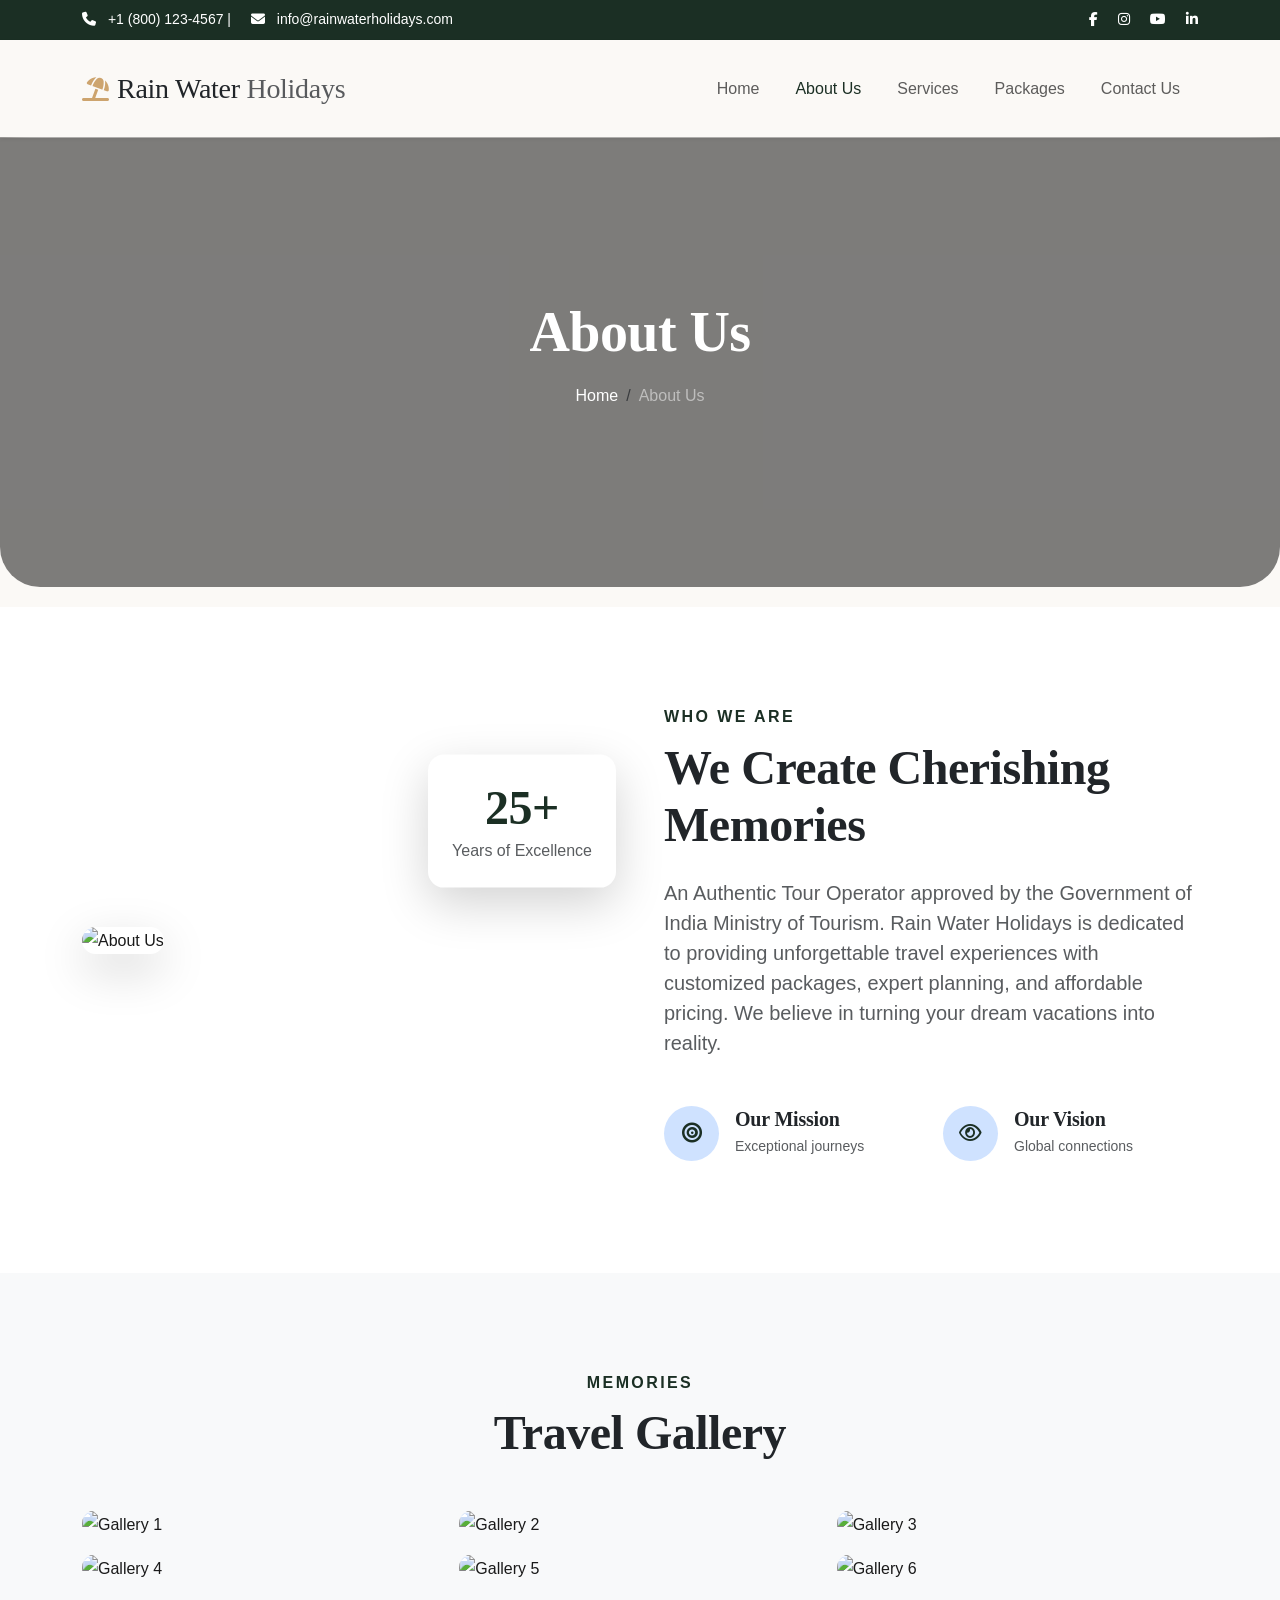
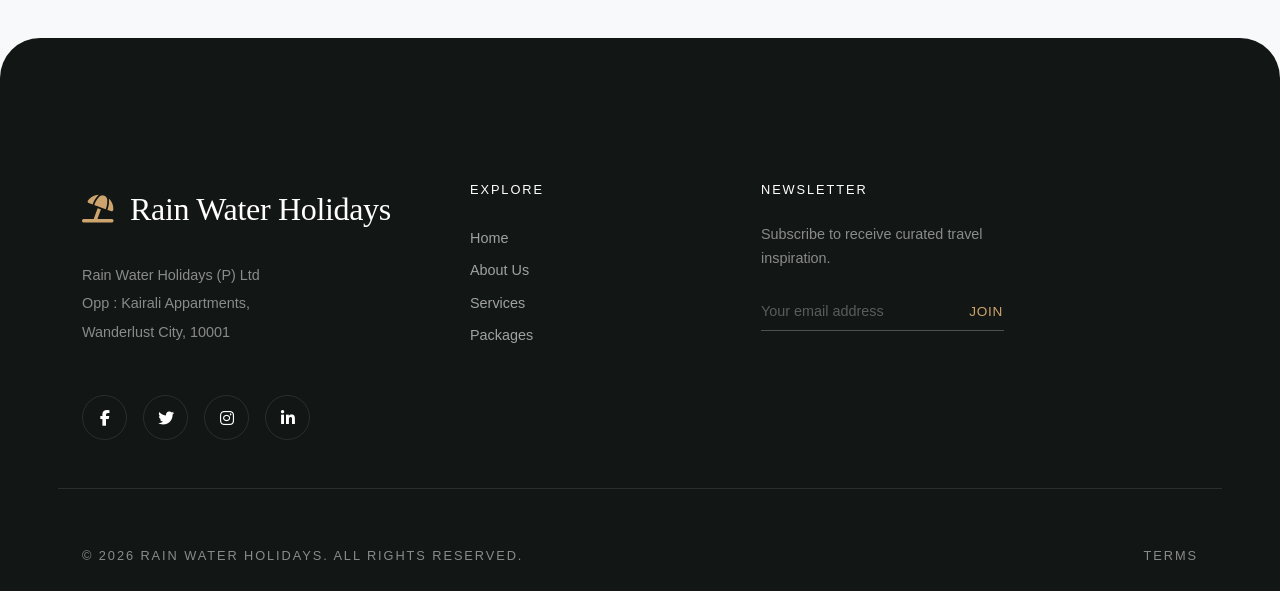
==== about-us.html @ 4e1304ac "Updated Rain Water Holidays UI" ====
<!DOCTYPE html>
<html lang="en">

<head>
    <meta charset="UTF-8">
    <meta name="viewport" content="width=device-width, initial-scale=1.0">
    <title>About Us | Rain Water Holidays</title>
    <!-- Google Fonts -->
    <link rel="preconnect" href="https://fonts.googleapis.com">
    <link rel="preconnect" href="https://fonts.gstatic.com" crossorigin>
    <link href="https://fonts.googleapis.com/css2?family=Outfit:wght@300;400;500;600;700;800&display=swap"
        rel="stylesheet">
    <!-- Bootstrap 5 CSS -->
    <link href="https://cdn.jsdelivr.net/npm/bootstrap@5.3.0/dist/css/bootstrap.min.css" rel="stylesheet">
    <!-- FontAwesome -->
    <link rel="stylesheet" href="https://cdnjs.cloudflare.com/ajax/libs/font-awesome/6.4.0/css/all.min.css">
    <!-- Custom CSS -->
    <link rel="stylesheet" href="style.css">
</head>

<body>
    <!-- Top Bar -->
    <div class="bg-primary text-white py-2 d-none d-lg-block">
        <div class="container d-flex justify-content-between align-items-center">
            <div class="small">
                <i class="fa-solid fa-phone me-2"></i> +1 (800) 123-4567 | <i
                    class="fa-solid fa-envelope ms-3 me-2"></i> info@rainwaterholidays.com
            </div>
            <div class="social-links small">
                <a href="#" class="text-white me-3"><i class="fa-brands fa-facebook-f"></i></a>
                <a href="#" class="text-white me-3"><i class="fa-brands fa-instagram"></i></a>
                <a href="#" class="text-white me-3"><i class="fa-brands fa-youtube"></i></a>
                <a href="#" class="text-white"><i class="fa-brands fa-linkedin-in"></i></a>
            </div>
        </div>
    </div>

    <!-- Header -->
    <nav class="navbar navbar-expand-lg navbar-light bg-white sticky-top shadow-sm transition-all" id="main-navbar">
        <div class="container">
            <a class="navbar-brand d-flex align-items-center" href="index.html">
                <i class="fa-solid fa-umbrella-beach text-accent me-2 fs-4"></i>
                <span class="font-heading text-dark fs-3 fw-medium">Rain Water <span
                        class="fw-light text-muted">Holidays</span></span>
            </a>
            <button class="navbar-toggler border-0 shadow-none" type="button" data-bs-toggle="collapse"
                data-bs-target="#navbarNav" aria-controls="navbarNav" aria-expanded="false"
                aria-label="Toggle navigation">
                <i class="fa-solid fa-bars fs-4 text-primary"></i>
            </button>
            <div class="collapse navbar-collapse" id="navbarNav">
                <ul class="navbar-nav ms-auto fw-medium align-items-center">
                    <li class="nav-item"><a class="nav-link" href="index.html">Home</a></li>
                    <li class="nav-item"><a class="nav-link active" href="about-us.html">About Us</a></li>
                    <li class="nav-item"><a class="nav-link" href="services.html">Services</a></li>
                    <li class="nav-item"><a class="nav-link" href="packages.html">Packages</a></li>
                    <!-- <li class="nav-item dropdown">
                        <a class="nav-link dropdown-toggle" href="#" id="packagesDropdown" role="button" data-bs-toggle="dropdown" aria-expanded="false">
                            Packages
                        </a>
                        <ul class="dropdown-menu border-0 shadow-sm" aria-labelledby="packagesDropdown">
                            <li><a class="dropdown-item" href="packages.html">General Packages</a></li>
                            <li><a class="dropdown-item" href="custom-package.html">Custom Itinerary</a></li>
                            <li><a class="dropdown-item" href="packages.html">Student Packages</a></li>
                        </ul>
                    </li> -->
                    <li class="nav-item"><a class="nav-link" href="contact-us.html">Contact Us</a></li>
                    <!-- <li class="nav-item dropdown">
                        <a class="nav-link dropdown-toggle" href="#" id="moreDropdown" role="button" data-bs-toggle="dropdown" aria-expanded="false">
                            More
                        </a>
                        <ul class="dropdown-menu border-0 shadow-sm" aria-labelledby="moreDropdown">
                            <li><a class="dropdown-item" href="#">Blogs</a></li>
                            <li><a class="dropdown-item" href="about-us.html#gallery">Gallery</a></li>
                            <li><a class="dropdown-item" href="#">Cart</a></li>
                        </ul>
                    </li>
                    <li class="nav-item ms-lg-3"><a class="nav-link text-primary fw-bold" href="#"><i class="fa-solid fa-user me-1"></i> Login</a></li> -->
                </ul>
            </div>
        </div>
    </nav>

    <!-- Page Header -->
    <header class="page-header d-flex align-items-center justify-content-center"
        style="background-image: url('https://images.unsplash.com/photo-1551822620-ac3afd8acd1f?fm=jpg&q=60&w=3000&auto=format&fit=crop&ixlib=rb-4.1.0&ixid=M3wxMjA3fDB8MHxwaG90by1wYWdlfHx8fGVufDB8fHx8fA%3D%3D');">
        <div class="container text-center position-relative z-index-2 text-white">
            <h1 class="display-4 fw-bold">About Us</h1>
            <nav aria-label="breadcrumb">
                <ol class="breadcrumb justify-content-center mt-3">
                    <li class="breadcrumb-item"><a href="index.html" class="text-white text-decoration-none">Home</a>
                    </li>
                    <li class="breadcrumb-item active text-white-50" aria-current="page">About Us</li>
                </ol>
            </nav>
        </div>
    </header>

    <!-- About Content -->
    <section class="py-5 bg-white">
        <div class="container py-5">
            <div class="row align-items-center g-5">
                <div class="col-lg-6">
                    <div class="position-relative">
                        <img src="https://images.unsplash.com/photo-1476514525535-07fb3b4ae5f1?auto=format&fit=crop&w=800&q=80"
                            alt="About Us" class="img-fluid rounded-4 shadow-lg">
                        <div
                            class="bg-white p-4 rounded-4 shadow-lg text-center position-absolute bottom-0 end-0 translate-middle-y me-n4 d-none d-md-block">
                            <h3 class="text-primary fw-bold mb-0 display-5">25+</h3>
                            <p class="text-muted mb-0 fw-medium">Years of Excellence</p>
                        </div>
                    </div>
                </div>
                <div class="col-lg-6">
                    <div class="mb-4">
                        <span class="text-primary fw-bold text-uppercase tracking-wider fs-6">Who We Are</span>
                        <h2 class="display-5 fw-bold mt-2 text-dark">We Create Cherishing Memories</h2>
                    </div>
                    <p class="text-muted fs-5 mb-4 lh-base">An Authentic Tour Operator approved by the Government of
                        India Ministry of Tourism. Rain Water Holidays is dedicated to providing unforgettable travel
                        experiences with customized packages, expert planning, and affordable pricing. We believe in
                        turning your dream vacations into reality.</p>

                    <div class="row g-4 mt-2">
                        <div class="col-sm-6">
                            <div class="d-flex align-items-center mb-3">
                                <div class="bg-primary-subtle text-primary rounded-circle me-3 d-flex align-items-center justify-content-center flex-shrink-0"
                                    style="width: 55px; height: 55px;">
                                    <i class="fa-solid fa-bullseye fs-5"></i>
                                </div>
                                <div>
                                    <h5 class="fw-bold mb-1 text-dark">Our Mission</h5>
                                    <p class="text-muted mb-0 small">Exceptional journeys</p>
                                </div>
                            </div>
                        </div>
                        <div class="col-sm-6">
                            <div class="d-flex align-items-center mb-3">
                                <div class="bg-primary-subtle text-primary rounded-circle me-3 d-flex align-items-center justify-content-center flex-shrink-0"
                                    style="width: 55px; height: 55px;">
                                    <i class="fa-regular fa-eye fs-5"></i>
                                </div>
                                <div>
                                    <h5 class="fw-bold mb-1 text-dark">Our Vision</h5>
                                    <p class="text-muted mb-0 small">Global connections</p>
                                </div>
                            </div>
                        </div>
                    </div>
                </div>
            </div>
        </div>
    </section>

    <!-- Gallery Section -->
    <section id="gallery" class="py-5 bg-light">
        <div class="container py-5">
            <div class="text-center mb-5">
                <span class="text-primary fw-bold text-uppercase tracking-wider fs-6">Memories</span>
                <h2 class="display-5 fw-bold mt-2 text-dark">Travel Gallery</h2>
            </div>
            <div class="row g-3">
                <div class="col-md-4">
                    <div class="gallery-item rounded-4 overflow-hidden position-relative">
                        <img src="https://images.unsplash.com/photo-1499678329028-101435549a4e?auto=format&fit=crop&w=600&q=80"
                            alt="Gallery 1" class="w-100 h-100 object-fit-cover transition-transform"
                            style="height: 300px !important;">
                        <div class="gallery-overlay d-flex align-items-center justify-content-center">
                            <div
                                class="bg-white rounded-circle p-3 shadow-lg d-flex align-items-center justify-content-center">
                                <i class="fa-solid fa-plus text-primary fs-4"></i>
                            </div>
                        </div>
                    </div>
                </div>
                <div class="col-md-4">
                    <div class="gallery-item rounded-4 overflow-hidden position-relative">
                        <img src="https://images.unsplash.com/photo-1476514525535-07fb3b4ae5f1?auto=format&fit=crop&w=600&q=80"
                            alt="Gallery 2" class="w-100 h-100 object-fit-cover transition-transform"
                            style="height: 300px !important;">
                        <div class="gallery-overlay d-flex align-items-center justify-content-center">
                            <div
                                class="bg-white rounded-circle p-3 shadow-lg d-flex align-items-center justify-content-center">
                                <i class="fa-solid fa-plus text-primary fs-4"></i>
                            </div>
                        </div>
                    </div>
                </div>
                <div class="col-md-4">
                    <div class="gallery-item rounded-4 overflow-hidden position-relative">
                        <img src="https://images.unsplash.com/photo-1652820330085-82a0c2b88d78?fm=jpg&q=60&w=3000&auto=format&fit=crop&ixlib=rb-4.1.0&ixid=M3wxMjA3fDB8MHxwaG90by1wYWdlfHx8fGVufDB8fHx8fA%3D%3D"
                            alt="Gallery 3" class="w-100 h-100 object-fit-cover transition-transform"
                            style="height: 300px !important;">
                        <div class="gallery-overlay d-flex align-items-center justify-content-center">
                            <div
                                class="bg-white rounded-circle p-3 shadow-lg d-flex align-items-center justify-content-center">
                                <i class="fa-solid fa-plus text-primary fs-4"></i>
                            </div>
                        </div>
                    </div>
                </div>
                <div class="col-md-4">
                    <div class="gallery-item rounded-4 overflow-hidden position-relative">
                        <img src="https://images.unsplash.com/photo-1506197603052-3cc9c3a201bd?auto=format&fit=crop&w=600&q=80"
                            alt="Gallery 4" class="w-100 h-100 object-fit-cover transition-transform"
                            style="height: 300px !important;">
                        <div class="gallery-overlay d-flex align-items-center justify-content-center">
                            <div
                                class="bg-white rounded-circle p-3 shadow-lg d-flex align-items-center justify-content-center">
                                <i class="fa-solid fa-plus text-primary fs-4"></i>
                            </div>
                        </div>
                    </div>
                </div>
                <div class="col-md-4">
                    <div class="gallery-item rounded-4 overflow-hidden position-relative">
                        <img src="https://images.unsplash.com/photo-1507525428034-b723cf961d3e?auto=format&fit=crop&w=600&q=80"
                            alt="Gallery 5" class="w-100 h-100 object-fit-cover transition-transform"
                            style="height: 300px !important;">
                        <div class="gallery-overlay d-flex align-items-center justify-content-center">
                            <div
                                class="bg-white rounded-circle p-3 shadow-lg d-flex align-items-center justify-content-center">
                                <i class="fa-solid fa-plus text-primary fs-4"></i>
                            </div>
                        </div>
                    </div>
                </div>
                <div class="col-md-4">
                    <div class="gallery-item rounded-4 overflow-hidden position-relative">
                        <img src="https://images.unsplash.com/photo-1469854523086-cc02fe5d8800?auto=format&fit=crop&w=600&q=80"
                            alt="Gallery 6" class="w-100 h-100 object-fit-cover transition-transform"
                            style="height: 300px !important;">
                        <div class="gallery-overlay d-flex align-items-center justify-content-center">
                            <div
                                class="bg-white rounded-circle p-3 shadow-lg d-flex align-items-center justify-content-center">
                                <i class="fa-solid fa-plus text-primary fs-4"></i>
                            </div>
                        </div>
                    </div>
                </div>
            </div>
        </div>
    </section>

    <!-- Footer -->
    <footer class="footer bg-dark-luxury text-white position-relative">
        <div class="container pt-5 pb-4">
            <div class="row g-5 mb-5 pb-5 border-bottom border-white border-opacity-10 mt-2">
                <!-- Branding -->
                <div class="col-lg-4 col-md-6 pe-lg-5">
                    <a href="index.html" class="d-inline-flex align-items-center text-white text-decoration-none mb-4">
                        <i class="fa-solid fa-umbrella-beach text-accent me-3 fs-3"></i>
                        <span class="font-heading fs-2 fw-medium">Rain Water Holidays</span>
                    </a>
                    <p class="text-white-50 mb-5 lh-lg fw-light fs-7">Rain Water Holidays (P) Ltd<br>Opp : Kairali
                        Appartments,<br>Wanderlust City, 10001</p>
                    <div class="social-links d-flex gap-3">
                        <a href="#" class="social-icon"><i class="fa-brands fa-facebook-f"></i></a>
                        <a href="#" class="social-icon"><i class="fa-brands fa-twitter"></i></a>
                        <a href="#" class="social-icon"><i class="fa-brands fa-instagram"></i></a>
                        <a href="#" class="social-icon"><i class="fa-brands fa-linkedin-in"></i></a>
                    </div>
                </div>

                <!-- Links -->
                <div class="col-lg-3 col-md-6">
                    <h5 class="text-white font-body fs-8 tracking-wider text-uppercase fw-medium mb-4">Explore</h5>
                    <ul class="list-unstyled footer-links fw-light fs-7">
                        <li><a href="index.html">Home</a></li>
                        <li><a href="about-us.html">About Us</a></li>
                        <li><a href="services.html">Services</a></li>
                        <li><a href="packages.html">Packages</a></li>
                        <!-- <li><a href="custom-package.html">Custom Itinerary</a></li> -->
                    </ul>
                </div>

                <!-- Journal -->
                <!-- <div class="col-lg-3 col-md-6">
                    <h5 class="text-white font-body fs-8 tracking-wider text-uppercase fw-medium mb-4">Recent Posts</h5>
                    <ul class="list-unstyled footer-links fw-light fs-7">
                        <li><a href="#">Full Day Exploration</a></li>
                        <li><a href="#">Things to explore in Paradise</a></li>
                        <li><a href="#">A Guide to Cultural Delights</a></li>
                    </ul>
                </div> -->

                <!-- Newsletter -->
                <div class="col-lg-3 col-md-6">
                    <h5 class="text-white font-body fs-8 tracking-wider text-uppercase fw-medium mb-4">Newsletter</h5>
                    <p class="text-white-50 fw-light fs-7 mb-4">Subscribe to receive curated travel inspiration.</p>
                    <form class="position-relative footer-newsletter">
                        <input type="email"
                            class="form-control bg-transparent text-white border-0 border-bottom border-white border-opacity-25 rounded-0 px-0 shadow-none pb-2 fs-7"
                            placeholder="Your email address">
                        <button type="submit"
                            class="btn btn-link text-accent position-absolute top-0 end-0 px-0 pb-2 shadow-none text-decoration-none text-uppercase fs-8 tracking-wider">Join</button>
                    </form>
                </div>
            </div>

            <div class="row align-items-center pt-2">
                <div class="col-md-6 text-center text-md-start mb-3 mb-md-0">
                    <p class="text-white-50 fw-light fs-8 mb-0 tracking-wider text-uppercase">&copy; 2026 Rain Water
                        Holidays. All Rights Reserved.</p>
                </div>
                <div class="col-md-6 text-center text-md-end">
                    <div
                        class="d-flex justify-content-center justify-content-md-end gap-4 text-white-50 fw-light fs-8 tracking-wider text-uppercase">
                        <!-- <a href="#" class="text-white-50 text-decoration-none transition-all hover-text-white">Login</a>
                        <a href="#" class="text-white-50 text-decoration-none transition-all hover-text-white">Sign
                            Up</a> -->
                        <a href="#" class="text-white-50 text-decoration-none transition-all hover-text-white">Terms</a>
                    </div>
                </div>
            </div>
        </div>
    </footer>

    <!-- Bootstrap JS Bundle -->
    <script src="https://cdn.jsdelivr.net/npm/bootstrap@5.3.0/dist/js/bootstrap.bundle.min.js"></script>
    <!-- Custom JS -->
    <script src="script.js"></script>
</body>

</html>
---- style.css ----
/* Color Palette & Premium Variables */
:root {
    --primary-color: #1b2f24;
    /* Deep Forest Green for luxury contrast */
    --primary-light: #e8edea;
    --secondary-color: #e5d3b3;
    /* Soft Beige */
    --accent-color: #cda46e;
    /* Elegant Gold */

    --text-dark: #1a1a1a;
    --text-muted: #73706c;

    --bg-cream: #fbf9f6;
    /* Primary background */
    --bg-beige: #f4f0e6;
    /* Secondary background */
    --bg-dark: #121614;

    --white: #ffffff;

    --font-body: 'Inter', sans-serif;
    --font-heading: 'Playfair Display', serif;

    --transition: all 0.5s cubic-bezier(0.16, 1, 0.3, 1);
    --shadow-soft: 0 15px 45px rgba(0, 0, 0, 0.04);
    --shadow-hover: 0 20px 60px rgba(0, 0, 0, 0.08);
}

/* Global Styles */
body {
    font-family: var(--font-body);
    color: var(--text-dark);
    background-color: var(--bg-cream);
    overflow-x: hidden;
    -webkit-font-smoothing: antialiased;
    font-weight: 300;
    line-height: 1.7;
}

/* Typography Polish */
h1,
h2,
h3,
h4,
h5,
h6,
.font-heading {
    font-family: var(--font-heading);
    color: var(--white);
    letter-spacing: -0.01em;
}

.font-body {
    font-family: var(--font-body);
}

.tracking-wider {
    letter-spacing: 0.15em;
}

.text-primary {
    color: var(--primary-color) !important;
}

.bg-primary {
    background-color: var(--primary-color) !important;
}

.text-accent {
    color: var(--accent-color) !important;
}

.text-beige {
    color: var(--secondary-color) !important;
}

.bg-cream {
    background-color: var(--bg-cream) !important;
}

.bg-beige {
    background-color: var(--bg-beige) !important;
}

.bg-dark-luxury {
    background-color: var(--bg-dark) !important;
}

.fs-7 {
    font-size: 0.9rem;
}

.fs-8 {
    font-size: 0.8rem;
}

.z-index-2 {
    z-index: 2;
}

/* Transitions & Micro-interactions */
.transition-all {
    transition: var(--transition);
}

.cursor-pointer {
    cursor: pointer;
}

/* Glassmorphism helpers */
.bg-glass-light {
    background: rgba(255, 255, 255, 0.85);
    backdrop-filter: blur(15px);
    -webkit-backdrop-filter: blur(15px);
}

.bg-glass-dark {
    background: rgba(0, 0, 0, 0.4);
    backdrop-filter: blur(15px);
    -webkit-backdrop-filter: blur(15px);
    border: 1px solid rgba(255, 255, 255, 0.1);
}

/* Top Bar */
.top-bar {
    background-color: var(--bg-dark);
    color: var(--white);
    border-bottom: 1px solid rgba(255, 255, 255, 0.05);
}

.top-bar a {
    color: var(--white);
    text-decoration: none;
    opacity: 0.7;
    transition: var(--transition);
}

.top-bar a:hover {
    opacity: 1;
    color: var(--accent-color);
}

/* Navigation */
.navbar {
    padding: 20px 0;
    background-color: rgba(251, 249, 246, 0.98) !important;
    box-shadow: var(--shadow-soft);
    backdrop-filter: blur(20px);
}

.navbar.scrolled {
    padding: 12px 0;
}

.navbar.scrolled .navbar-brand span {
    color: var(--text-dark) !important;
}

.nav-link {
    color: var(--text-dark) !important;
    position: relative;
    padding: 10px 18px !important;
    opacity: 0.7;
    transition: var(--transition);
}

.nav-link:hover,
.nav-link.active {
    opacity: 1;
    color: var(--primary-color) !important;
}

/* Enhanced Buttons */
.btn {
    font-family: var(--font-body);
    font-weight: 500;
    letter-spacing: 0.05em;
    border-radius: 50px !important;
    transition: var(--transition);
    text-transform: uppercase;
    font-size: 0.85rem;
}

.btn-luxury {
    padding: 14px 32px;
}

.btn-primary {
    background-color: var(--primary-color);
    border-color: var(--primary-color);
    color: var(--white);
}

.btn-primary:hover {
    background-color: #122118;
    border-color: #122118;
    transform: translateY(-3px);
}

.btn-outline-dark {
    border-color: rgba(0, 0, 0, 0.2);
}

.btn-outline-dark:hover {
    background-color: var(--text-dark);
    color: var(--white);
    border-color: var(--text-dark);
}

.btn-icon {
    width: 45px;
    height: 45px;
    padding: 0;
    display: flex;
    align-items: center;
    justify-content: center;
}

/* Hero Section */
.hero {
    height: 100vh;
    min-height: 700px;
    background-color: var(--bg-dark);
    overflow: hidden;
}

.hero-bg {
    position: absolute;
    top: 0;
    left: 0;
    right: 0;
    bottom: 0;
    background-size: cover;
    background-position: center;
    transform: scale(1.05);
    animation: zoomOut 20s ease-out forwards;
}

.hero-gradient {
    position: absolute;
    top: 0;
    left: 0;
    width: 100%;
    height: 100%;
    background: linear-gradient(180deg, rgba(0, 0, 0, 0.7) 0%, rgba(0, 0, 0, 0.3) 50%, rgba(0, 0, 0, 0.6) 100%);
    z-index: 1;
}

/* Animations */
@keyframes zoomOut {
    to {
        transform: scale(1);
    }
}

.slide-up {
    animation: slideUp 1.2s cubic-bezier(0.16, 1, 0.3, 1) forwards;
    opacity: 0;
    transform: translateY(40px);
}

.slide-up-delay {
    animation: slideUp 1.2s cubic-bezier(0.16, 1, 0.3, 1) 0.2s forwards;
    opacity: 0;
    transform: translateY(40px);
}

.slide-up-delay-2 {
    animation: slideUp 1.2s cubic-bezier(0.16, 1, 0.3, 1) 0.4s forwards;
    opacity: 0;
    transform: translateY(40px);
}

.slide-up-delay-3 {
    animation: slideUp 1.2s cubic-bezier(0.16, 1, 0.3, 1) 0.6s forwards;
    opacity: 0;
    transform: translateY(40px);
}

@keyframes slideUp {
    to {
        opacity: 1;
        transform: translateY(0);
    }
}

/* Hero Glimpse Video Thumbnails */
.hero-glimpse {
    position: absolute;
    bottom: 50px;
    right: 50px;
    z-index: 10;
}

.video-thumb {
    width: 120px;
    height: 80px;
    cursor: pointer;
}

.video-thumb img {
    width: 100%;
    height: 100%;
    object-fit: cover;
    transition: transform 0.6s ease;
}

.video-thumb:hover img {
    transform: scale(1.1);
}

.play-icon {
    position: absolute;
    top: 50%;
    left: 50%;
    transform: translate(-50%, -50%);
    color: var(--white);
    font-size: 1.2rem;
    opacity: 0.8;
    transition: var(--transition);
}

.video-thumb:hover .play-icon {
    transform: translate(-50%, -50%) scale(1.2);
    opacity: 1;
    color: var(--accent-color);
}

/* Section Rhythm */
.section-padding {
    padding-top: 120px;
    padding-bottom: 120px;
}

/* Image Composition (Editorial About) */
.image-composition {
    position: relative;
    height: 500px;
}

.img-main {
    width: 80%;
    height: 90%;
    object-fit: cover;
    position: absolute;
    top: 0;
    left: 0;
}

.img-accent {
    width: 50%;
    height: 60%;
    object-fit: cover;
    position: absolute;
    bottom: 0;
    right: 0;
}

.experience-badge {
    position: absolute;
    top: 30px;
    right: 30px;
    width: 120px;
    height: 120px;
}

/* Page Headers (Other Pages) */
.page-header {
    height: 450px;
    background-size: cover;
    background-position: center;
    background-attachment: fixed;
    position: relative;
    border-radius: 0 0 40px 40px;
    margin-bottom: 20px;
}

.page-header::before {
    content: '';
    position: absolute;
    top: 0;
    left: 0;
    width: 100%;
    height: 100%;
    background: rgba(0, 0, 0, 0.5);
    border-radius: 0 0 40px 40px;
}

/* Gallery Fix */
.gallery-item {
    overflow: hidden;
    border-radius: 20px;
}

.gallery-item img {
    transition: transform 0.6s cubic-bezier(0.16, 1, 0.3, 1);
}

.gallery-item:hover img {
    transform: scale(1.08);
}

.gallery-overlay {
    display: none !important;
    /* Removes the plus icon showing below images */
}

/* Package Cards (Luxury Style) */
.luxury-package-card {
    background: var(--white);
    border-radius: 20px;
    overflow: hidden;
    box-shadow: var(--shadow-soft);
    transition: var(--transition);
    border: 1px solid rgba(0, 0, 0, 0.02);
}

.luxury-package-card:hover {
    transform: translateY(-10px);
    box-shadow: var(--shadow-hover);
}

.card-img-wrapper {
    position: relative;
    overflow: hidden;
    height: 320px;
}

.card-img-wrapper img {
    width: 100%;
    height: 100%;
    object-fit: cover;
    transition: transform 0.8s cubic-bezier(0.16, 1, 0.3, 1);
}

.luxury-package-card:hover .card-img-wrapper img {
    transform: scale(1.05);
}

.duration-badge {
    position: absolute;
    bottom: 20px;
    left: 20px;
    padding: 8px 16px;
    border-radius: 30px;
    font-size: 0.8rem;
    letter-spacing: 0.05em;
}

.card-content {
    padding: 35px 30px;
}

.link-luxury {
    border-bottom: 1px solid var(--text-dark);
    padding-bottom: 5px;
    transition: var(--transition);
}

.link-luxury:hover {
    color: var(--primary-color) !important;
    border-color: var(--primary-color);
}

/* Bento Grid */
.bento-grid {
    display: flex;
    flex-direction: column;
    gap: 30px;
}

.icon-box {
    width: 70px;
    height: 70px;
}

.bento-item {
    transition: var(--transition);
}

.bento-item:hover {
    transform: translateY(-5px);
    box-shadow: var(--shadow-hover) !important;
}

/* Testimonials */
.testimonial-card {
    border: 1px solid rgba(0, 0, 0, 0.03);
}

.quote-icon {
    font-size: 8rem;
    top: -20px;
    left: -10px;
    z-index: 1;
}

/* Blog Cards */
.blog-card .blog-img-wrapper img {
    filter: grayscale(20%);
}

.blog-card:hover .blog-img-wrapper img {
    filter: grayscale(0%);
    transform: scale(1.05);
}

.blog-title {
    display: inline-block;
    background-image: linear-gradient(var(--text-dark), var(--text-dark));
    background-size: 0% 1px;
    background-repeat: no-repeat;
    background-position: left bottom;
}

.blog-card:hover .blog-title {
    background-size: 100% 1px;
}

/* Footer Polish */
.footer {
    border-radius: 40px 40px 0 0;
    margin-top: -40px;
    padding-top: 40px;
}

.social-icon {
    width: 45px;
    height: 45px;
    border: 1px solid rgba(255, 255, 255, 0.1);
    border-radius: 50%;
    display: flex;
    align-items: center;
    justify-content: center;
    color: var(--white);
    text-decoration: none;
    transition: var(--transition);
}

.social-icon:hover {
    background: var(--accent-color);
    border-color: var(--accent-color);
    color: var(--white);
    transform: translateY(-3px);
}

.footer-links a {
    color: rgba(255, 255, 255, 0.6);
    text-decoration: none;
    transition: var(--transition);
    display: inline-block;
    padding: 4px 0;
}

.footer-links a:hover {
    color: var(--white);
    transform: translateX(5px);
}

.footer-newsletter .form-control:focus {
    border-color: var(--white) !important;
    background: transparent !important;
    box-shadow: none !important;
    color: var(--white);
}

.footer-newsletter .form-control::placeholder {
    color: rgba(255, 255, 255, 0.3);
}

@media (max-width: 991px) {
    .hero {
        min-height: 600px;
        height: 90vh;
    }

    .hero-title {
        font-size: 3.5rem;
    }

    .section-padding {
        padding-top: 80px;
        padding-bottom: 80px;
    }

    .image-composition {
        height: auto;
        margin-bottom: 30px;
    }

    .img-main,
    .img-accent {
        position: relative;
        width: 100%;
        height: auto;
        margin-bottom: 20px;
    }

    .experience-badge {
        top: -20px;
        right: 20px;
    }
}
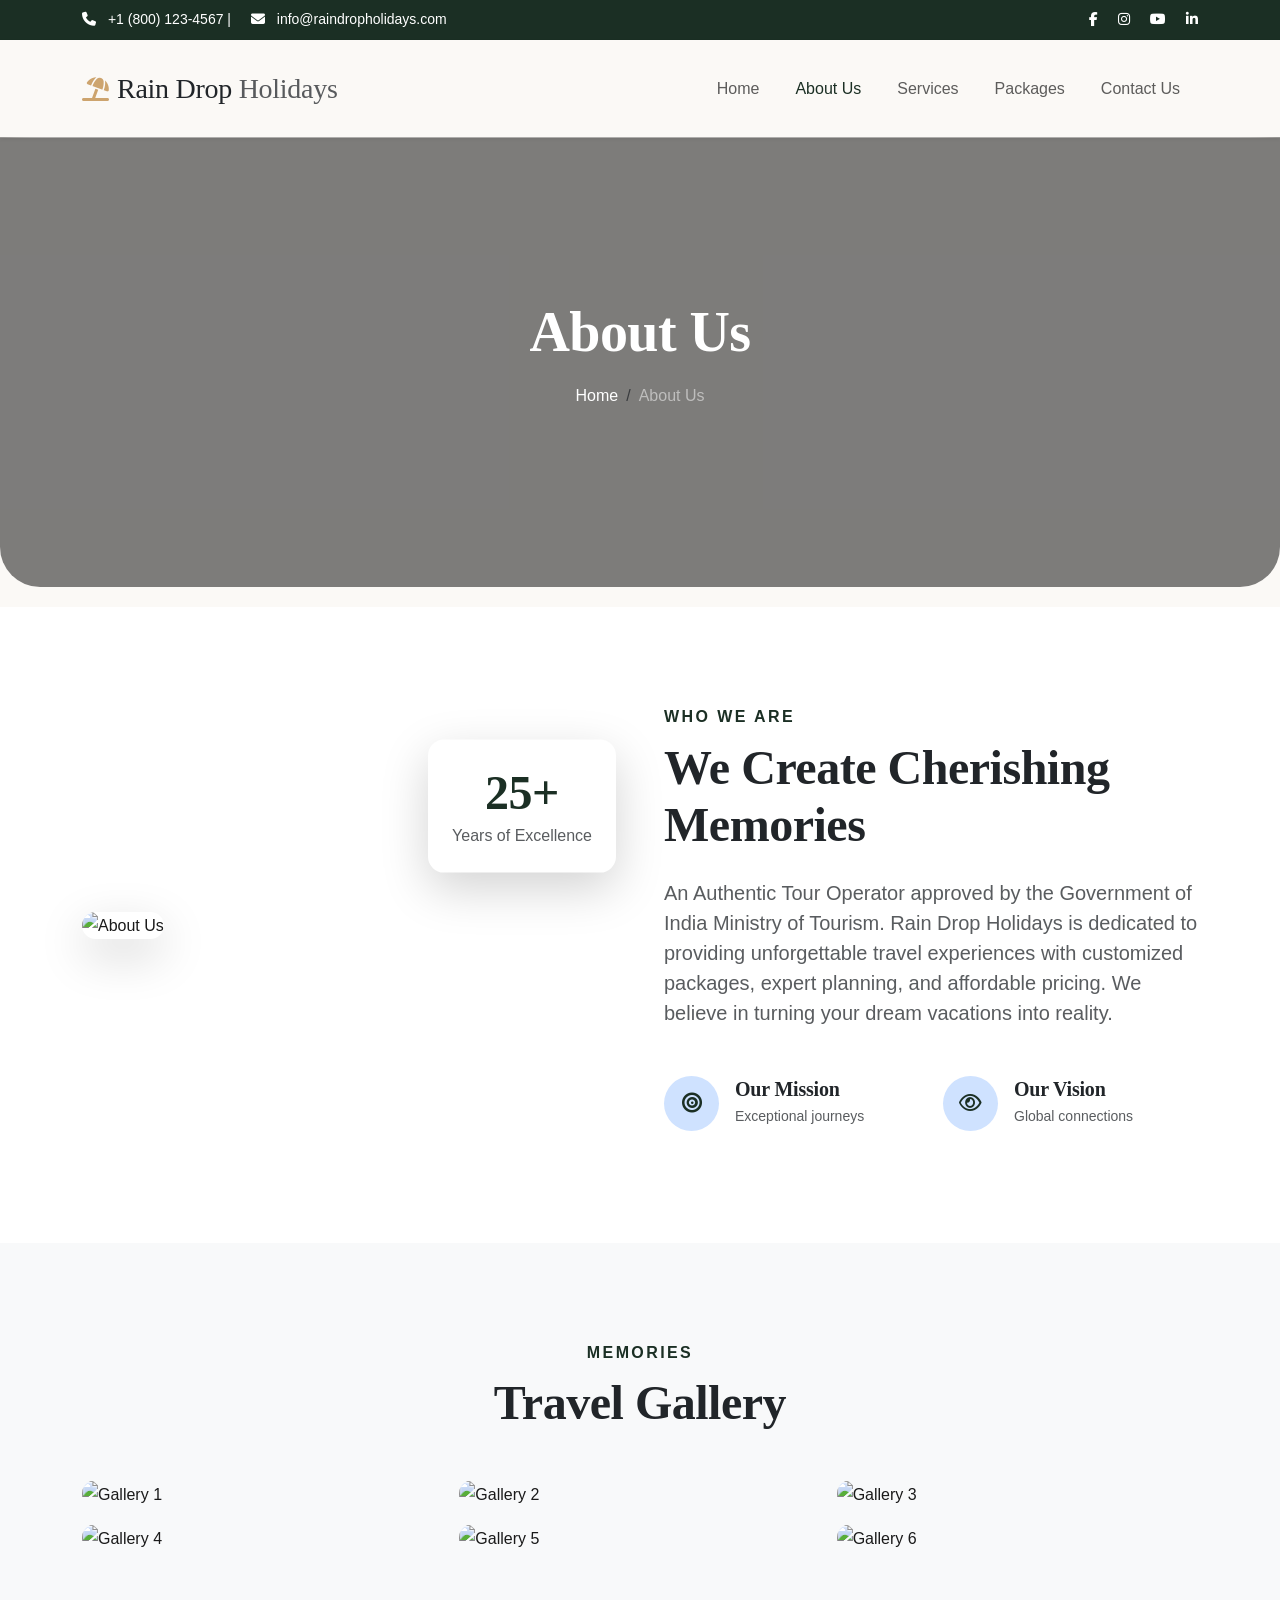
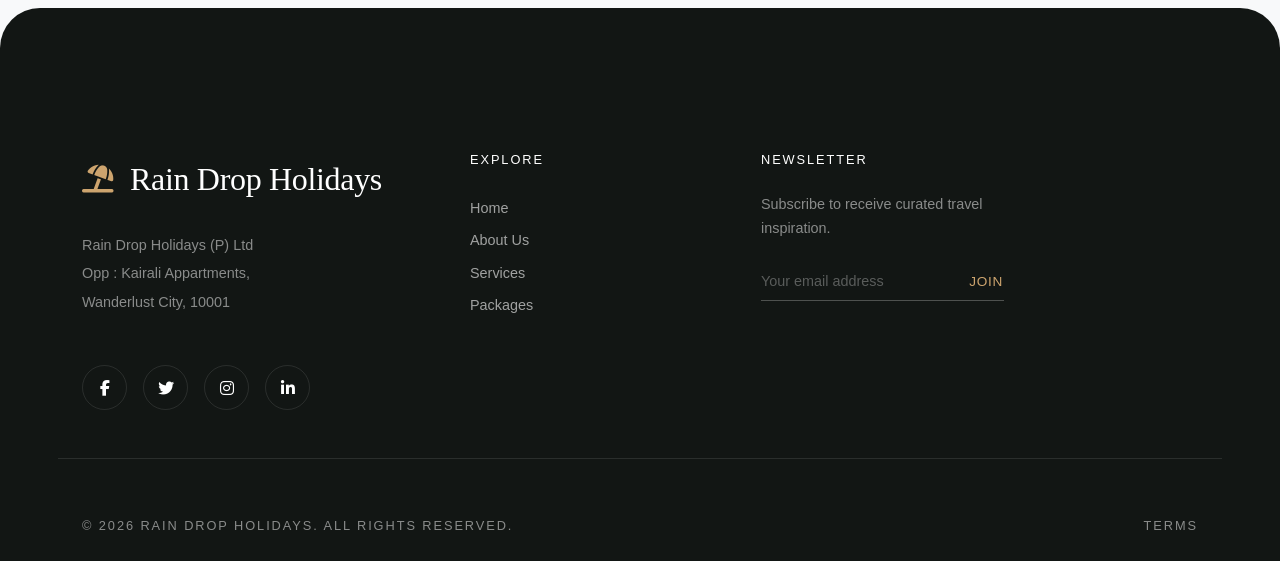
==== commit 61aace9a: "water change to drop" ====
--- a/about-us.html
+++ b/about-us.html
@@ -4,7 +4,7 @@
 <head>
     <meta charset="UTF-8">
     <meta name="viewport" content="width=device-width, initial-scale=1.0">
-    <title>About Us | Rain Water Holidays</title>
+    <title>About Us | Rain Drop Holidays</title>
     <!-- Google Fonts -->
     <link rel="preconnect" href="https://fonts.googleapis.com">
     <link rel="preconnect" href="https://fonts.gstatic.com" crossorigin>
@@ -24,7 +24,7 @@
         <div class="container d-flex justify-content-between align-items-center">
             <div class="small">
                 <i class="fa-solid fa-phone me-2"></i> +1 (800) 123-4567 | <i
-                    class="fa-solid fa-envelope ms-3 me-2"></i> info@rainwaterholidays.com
+                    class="fa-solid fa-envelope ms-3 me-2"></i> info@raindropholidays.com
             </div>
             <div class="social-links small">
                 <a href="#" class="text-white me-3"><i class="fa-brands fa-facebook-f"></i></a>
@@ -40,7 +40,7 @@
         <div class="container">
             <a class="navbar-brand d-flex align-items-center" href="index.html">
                 <i class="fa-solid fa-umbrella-beach text-accent me-2 fs-4"></i>
-                <span class="font-heading text-dark fs-3 fw-medium">Rain Water <span
+                <span class="font-heading text-dark fs-3 fw-medium">Rain Drop <span
                         class="fw-light text-muted">Holidays</span></span>
             </a>
             <button class="navbar-toggler border-0 shadow-none" type="button" data-bs-toggle="collapse"
@@ -117,7 +117,7 @@
                         <h2 class="display-5 fw-bold mt-2 text-dark">We Create Cherishing Memories</h2>
                     </div>
                     <p class="text-muted fs-5 mb-4 lh-base">An Authentic Tour Operator approved by the Government of
-                        India Ministry of Tourism. Rain Water Holidays is dedicated to providing unforgettable travel
+                        India Ministry of Tourism. Rain Drop Holidays is dedicated to providing unforgettable travel
                         experiences with customized packages, expert planning, and affordable pricing. We believe in
                         turning your dream vacations into reality.</p>
 
@@ -250,9 +250,9 @@
                 <div class="col-lg-4 col-md-6 pe-lg-5">
                     <a href="index.html" class="d-inline-flex align-items-center text-white text-decoration-none mb-4">
                         <i class="fa-solid fa-umbrella-beach text-accent me-3 fs-3"></i>
-                        <span class="font-heading fs-2 fw-medium">Rain Water Holidays</span>
+                        <span class="font-heading fs-2 fw-medium">Rain Drop Holidays</span>
                     </a>
-                    <p class="text-white-50 mb-5 lh-lg fw-light fs-7">Rain Water Holidays (P) Ltd<br>Opp : Kairali
+                    <p class="text-white-50 mb-5 lh-lg fw-light fs-7">Rain Drop Holidays (P) Ltd<br>Opp : Kairali
                         Appartments,<br>Wanderlust City, 10001</p>
                     <div class="social-links d-flex gap-3">
                         <a href="#" class="social-icon"><i class="fa-brands fa-facebook-f"></i></a>
@@ -300,7 +300,7 @@
 
             <div class="row align-items-center pt-2">
                 <div class="col-md-6 text-center text-md-start mb-3 mb-md-0">
-                    <p class="text-white-50 fw-light fs-8 mb-0 tracking-wider text-uppercase">&copy; 2026 Rain Water
+                    <p class="text-white-50 fw-light fs-8 mb-0 tracking-wider text-uppercase">&copy; 2026 Rain Drop
                         Holidays. All Rights Reserved.</p>
                 </div>
                 <div class="col-md-6 text-center text-md-end">
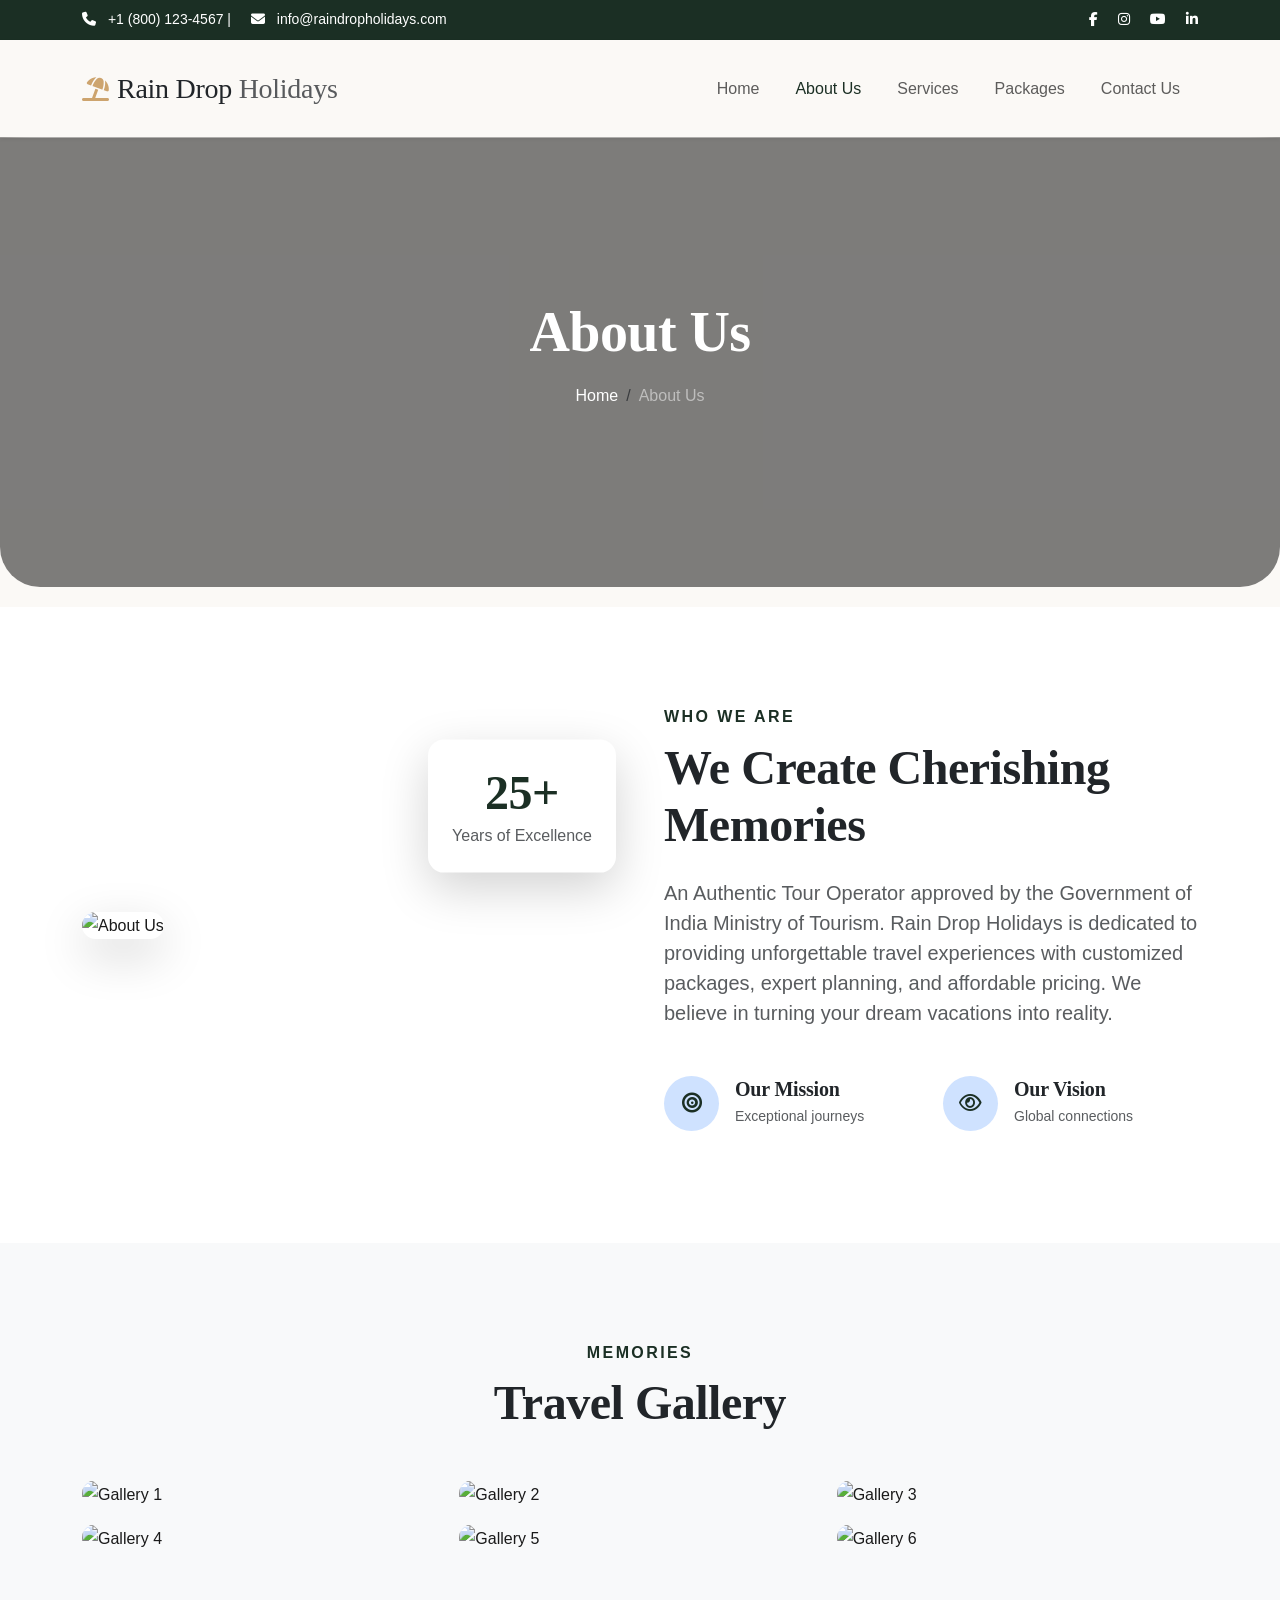
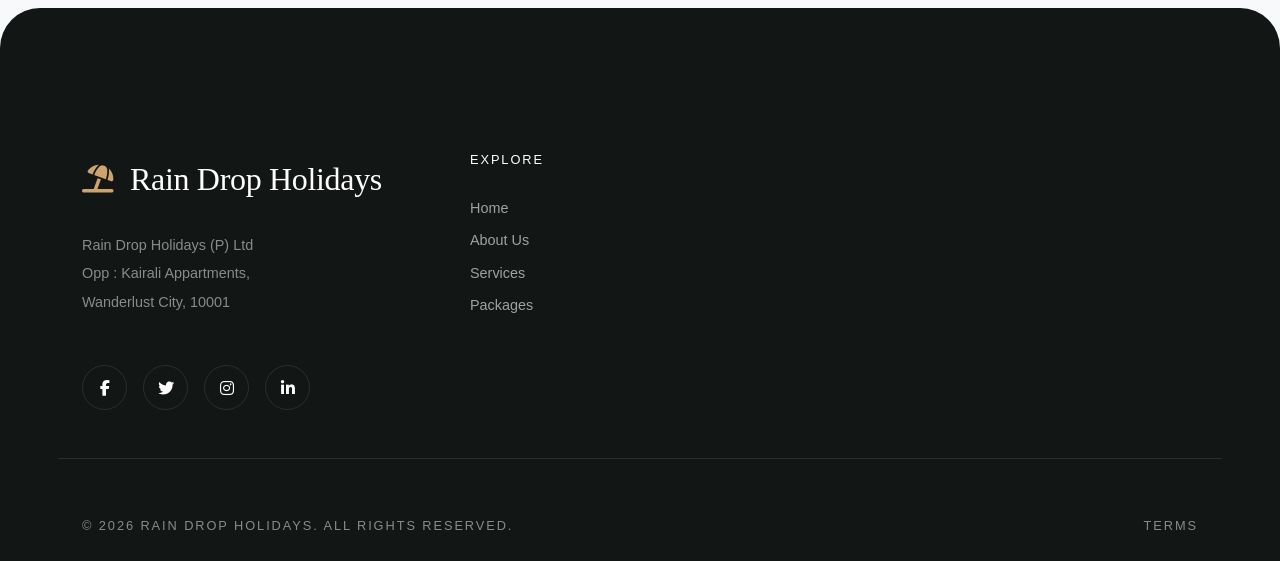
==== commit 3389efce: "News letter removed" ====
--- a/about-us.html
+++ b/about-us.html
@@ -5,6 +5,7 @@
     <meta charset="UTF-8">
     <meta name="viewport" content="width=device-width, initial-scale=1.0">
     <title>About Us | Rain Drop Holidays</title>
+    <link rel="icon" type="image/png" href="fav.png">
     <!-- Google Fonts -->
     <link rel="preconnect" href="https://fonts.googleapis.com">
     <link rel="preconnect" href="https://fonts.gstatic.com" crossorigin>
@@ -285,7 +286,7 @@
                 </div> -->
 
                 <!-- Newsletter -->
-                <div class="col-lg-3 col-md-6">
+                <!-- <div class="col-lg-3 col-md-6">
                     <h5 class="text-white font-body fs-8 tracking-wider text-uppercase fw-medium mb-4">Newsletter</h5>
                     <p class="text-white-50 fw-light fs-7 mb-4">Subscribe to receive curated travel inspiration.</p>
                     <form class="position-relative footer-newsletter">
@@ -295,7 +296,7 @@
                         <button type="submit"
                             class="btn btn-link text-accent position-absolute top-0 end-0 px-0 pb-2 shadow-none text-decoration-none text-uppercase fs-8 tracking-wider">Join</button>
                     </form>
-                </div>
+                </div> -->
             </div>
 
             <div class="row align-items-center pt-2">
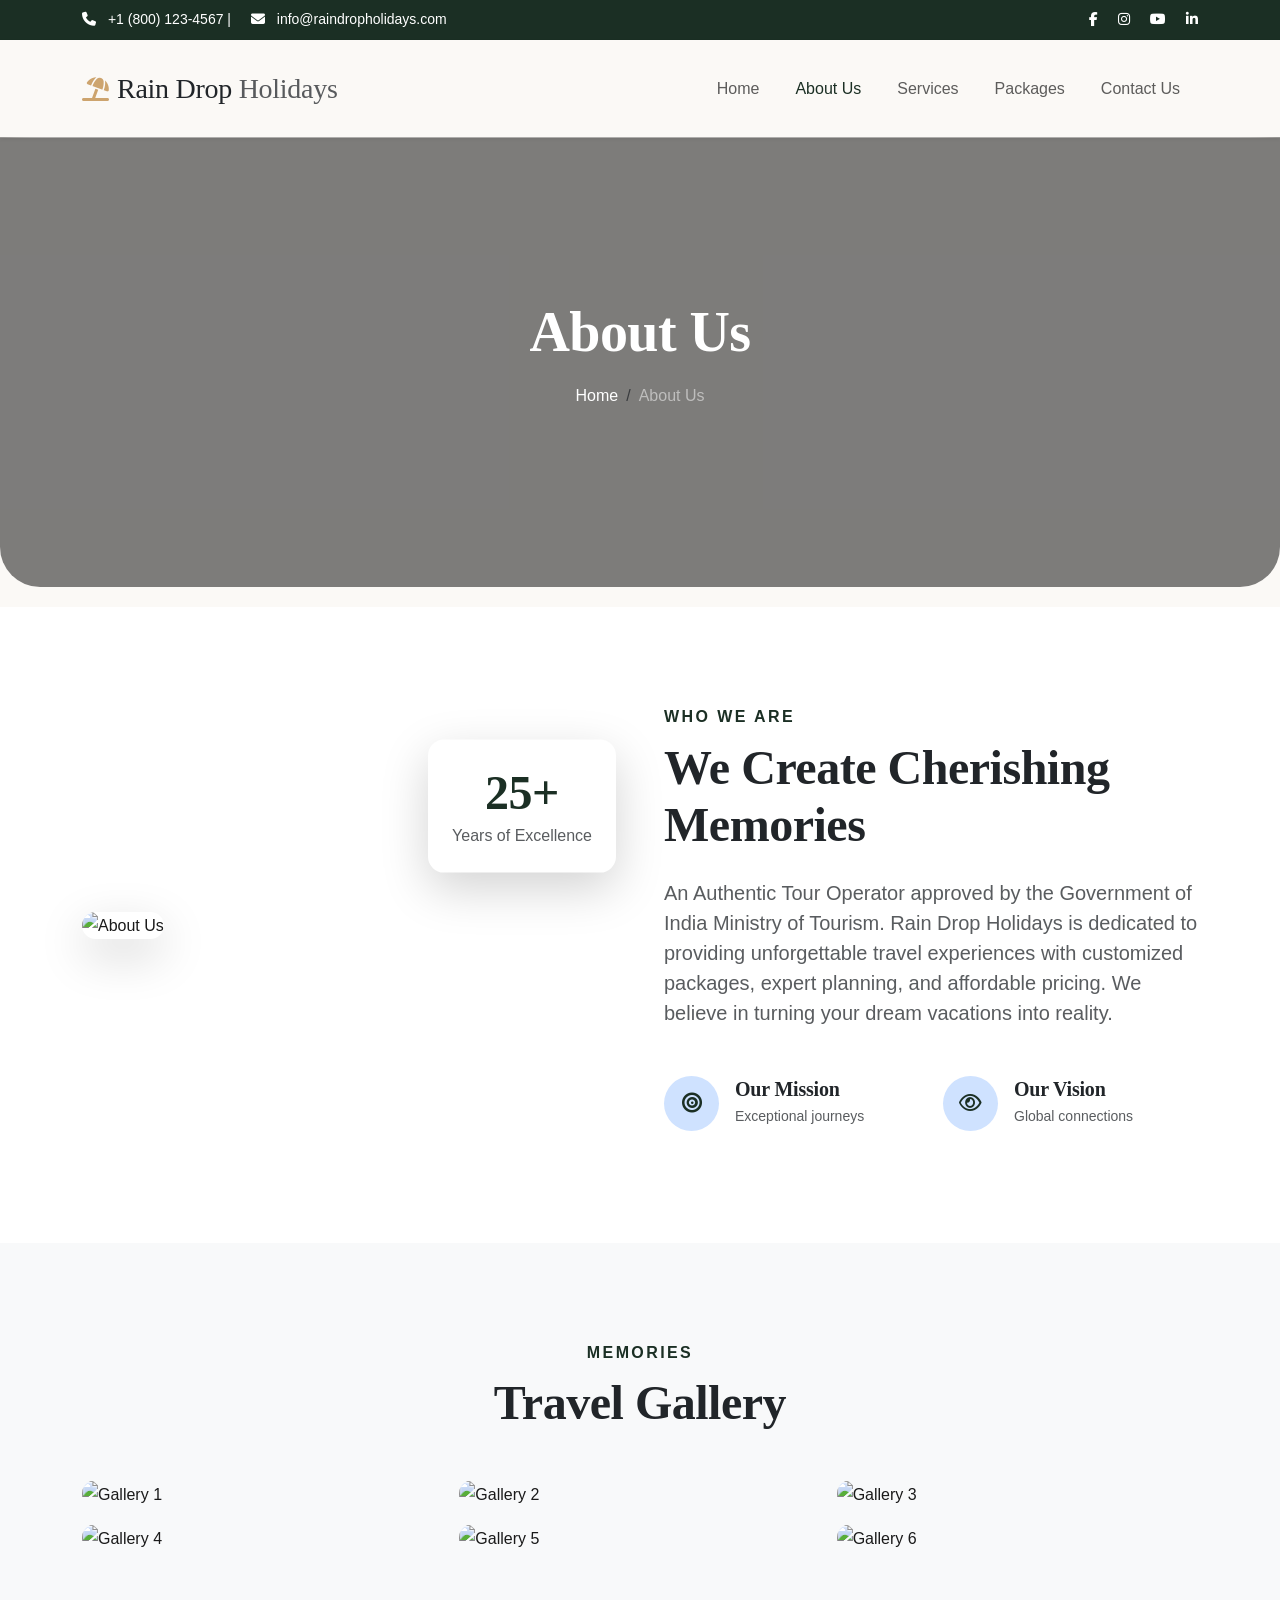
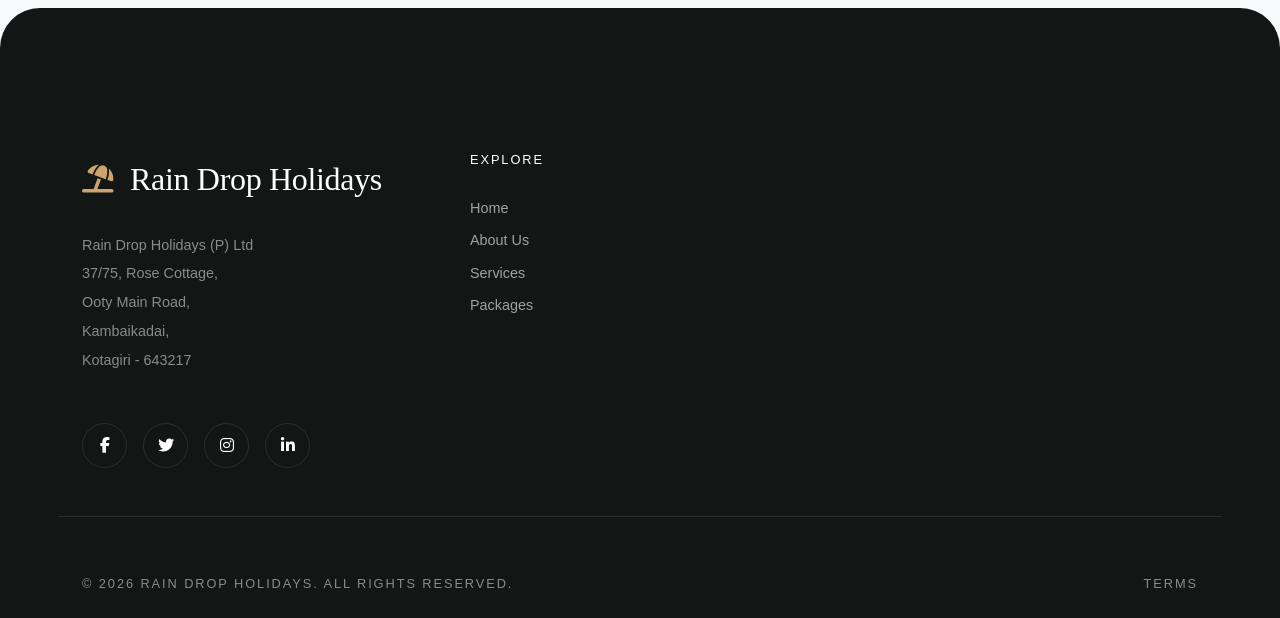
==== commit dbbbfb2c: "Address, Phone, Mail and Map updated" ====
--- a/about-us.html
+++ b/about-us.html
@@ -253,8 +253,12 @@
                         <i class="fa-solid fa-umbrella-beach text-accent me-3 fs-3"></i>
                         <span class="font-heading fs-2 fw-medium">Rain Drop Holidays</span>
                     </a>
-                    <p class="text-white-50 mb-5 lh-lg fw-light fs-7">Rain Drop Holidays (P) Ltd<br>Opp : Kairali
-                        Appartments,<br>Wanderlust City, 10001</p>
+                    <p class="text-white-50 mb-5 lh-lg fw-light fs-7">Rain Drop Holidays (P) Ltd<br>
+                        37/75, Rose Cottage,<br>
+                        Ooty Main Road,<br>
+                        Kambaikadai,<br>
+                        Kotagiri - 643217<br>
+                    </p>
                     <div class="social-links d-flex gap-3">
                         <a href="#" class="social-icon"><i class="fa-brands fa-facebook-f"></i></a>
                         <a href="#" class="social-icon"><i class="fa-brands fa-twitter"></i></a>
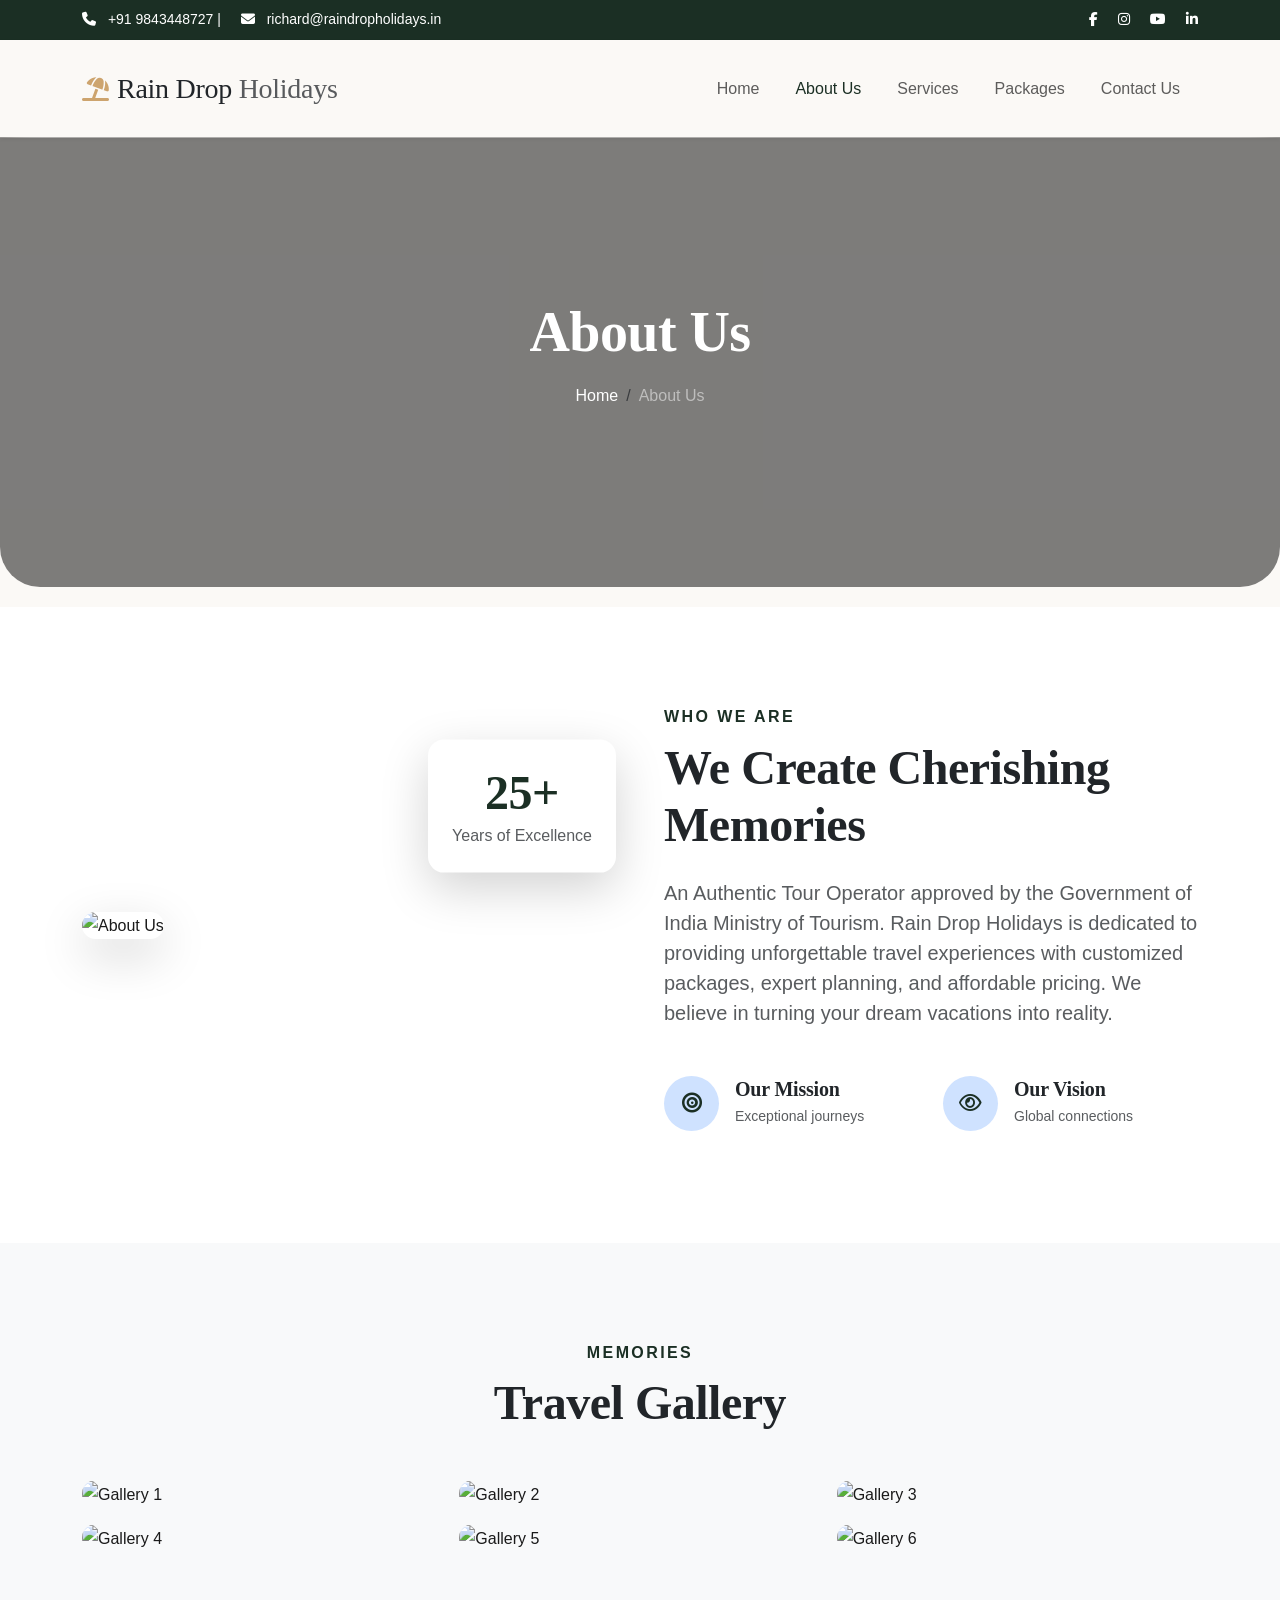
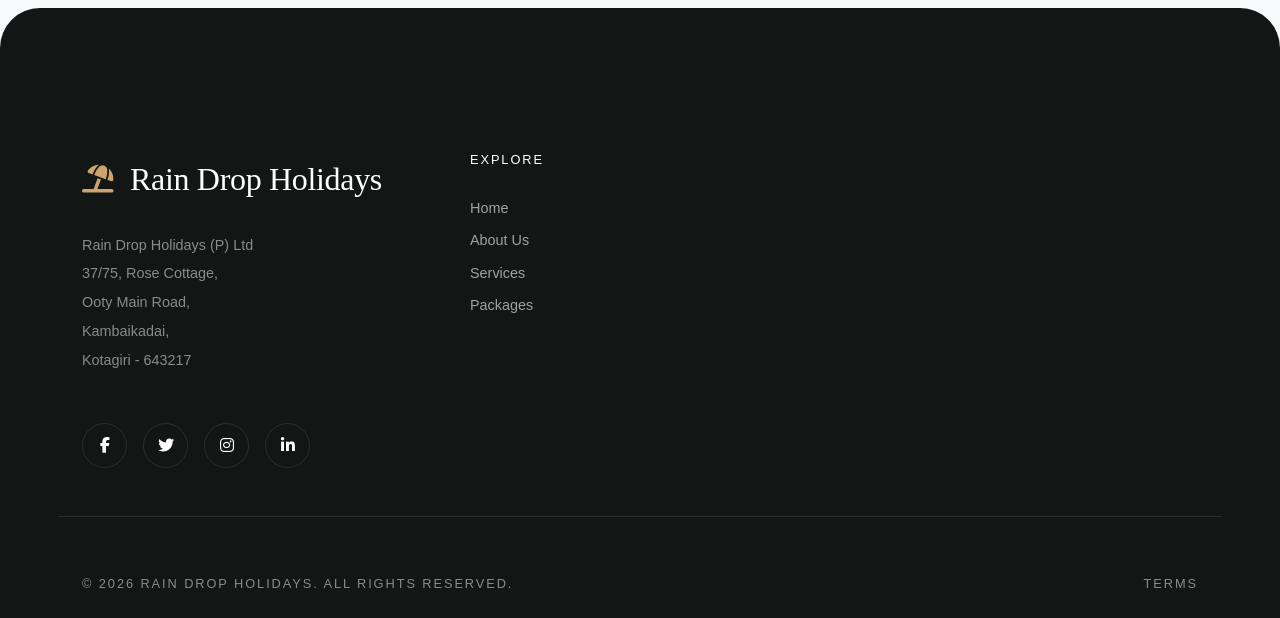
==== commit eb1272ac: "added contact details in contact-us page and topbar" ====
--- a/about-us.html
+++ b/about-us.html
@@ -24,8 +24,8 @@
     <div class="bg-primary text-white py-2 d-none d-lg-block">
         <div class="container d-flex justify-content-between align-items-center">
             <div class="small">
-                <i class="fa-solid fa-phone me-2"></i> +1 (800) 123-4567 | <i
-                    class="fa-solid fa-envelope ms-3 me-2"></i> info@raindropholidays.com
+                <i class="fa-solid fa-phone me-2"></i> <a href="tel:+919843448727" class="text-decoration-none" style="color: unset;">+91 9843448727</a> | <i
+                    class="fa-solid fa-envelope ms-3 me-2"></i> <a href="mailto:richard@raindropholidays.in" class="text-decoration-none" style="color: unset;">richard@raindropholidays.in</a>
             </div>
             <div class="social-links small">
                 <a href="#" class="text-white me-3"><i class="fa-brands fa-facebook-f"></i></a>
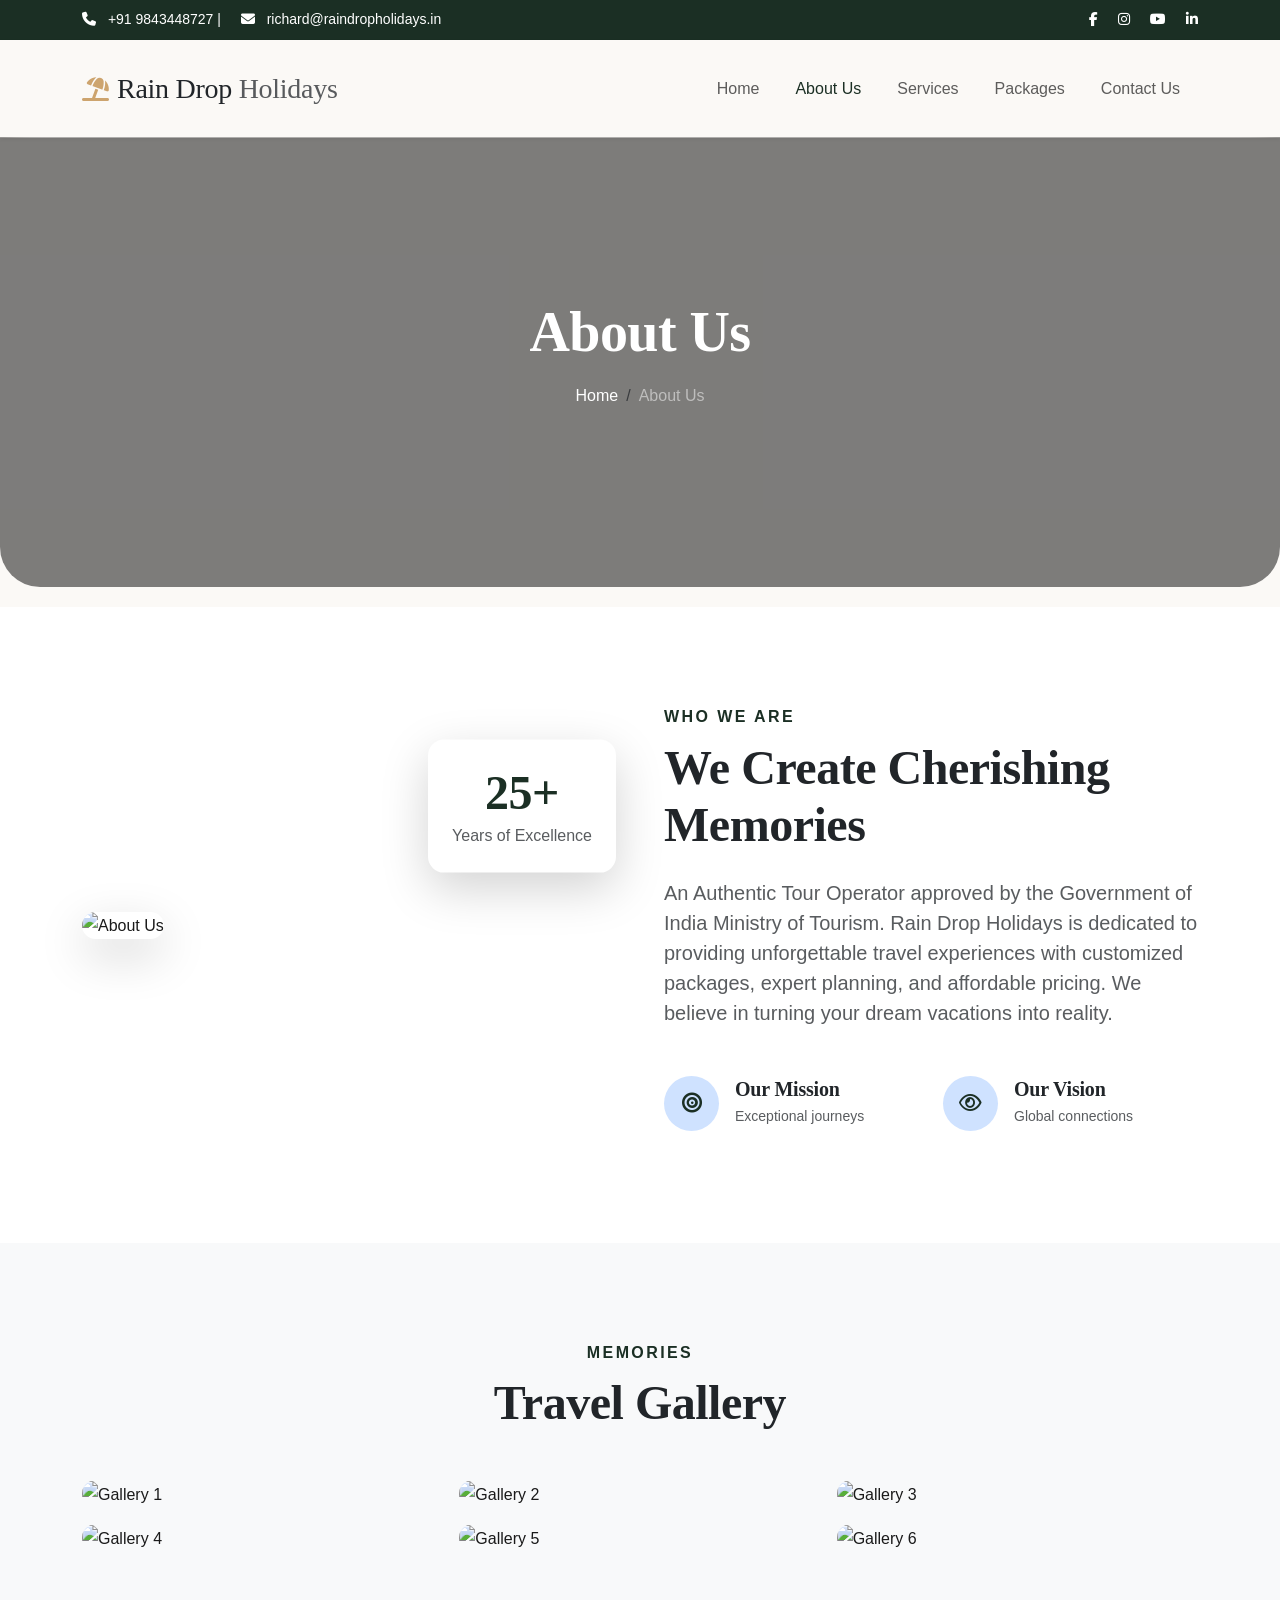
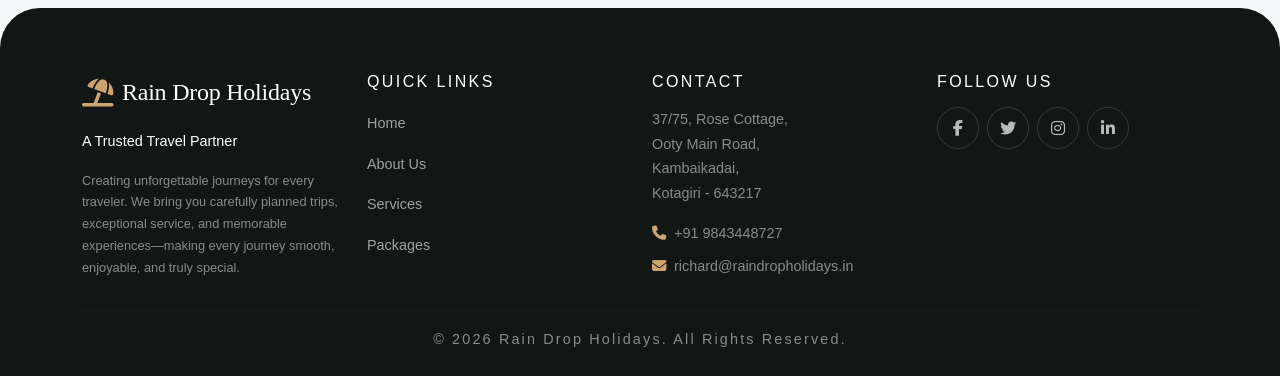
==== commit 16b9c358: "footer style change" ====
--- a/about-us.html
+++ b/about-us.html
@@ -245,77 +245,55 @@
 
     <!-- Footer -->
     <footer class="footer bg-dark-luxury text-white position-relative">
-        <div class="container pt-5 pb-4">
-            <div class="row g-5 mb-5 pb-5 border-bottom border-white border-opacity-10 mt-2">
-                <!-- Branding -->
-                <div class="col-lg-4 col-md-6 pe-lg-5">
-                    <a href="index.html" class="d-inline-flex align-items-center text-white text-decoration-none mb-4">
-                        <i class="fa-solid fa-umbrella-beach text-accent me-3 fs-3"></i>
-                        <span class="font-heading fs-2 fw-medium">Rain Drop Holidays</span>
+        <div class="container py-4">
+            <div class="row g-4 justify-content-around">
+                <!-- Branding & About -->
+                <div class="col-lg-3 col-md-6">
+                    <a href="index.html" class="d-inline-flex align-items-center text-white text-decoration-none mb-3">
+                        <i class="fa-solid fa-umbrella-beach text-accent me-2 fs-3"></i>
+                        <span class="font-heading fs-4 fw-medium">Rain Drop Holidays</span>
                     </a>
-                    <p class="text-white-50 mb-5 lh-lg fw-light fs-7">Rain Drop Holidays (P) Ltd<br>
-                        37/75, Rose Cottage,<br>
-                        Ooty Main Road,<br>
-                        Kambaikadai,<br>
-                        Kotagiri - 643217<br>
-                    </p>
-                    <div class="social-links d-flex gap-3">
-                        <a href="#" class="social-icon"><i class="fa-brands fa-facebook-f"></i></a>
-                        <a href="#" class="social-icon"><i class="fa-brands fa-twitter"></i></a>
-                        <a href="#" class="social-icon"><i class="fa-brands fa-instagram"></i></a>
-                        <a href="#" class="social-icon"><i class="fa-brands fa-linkedin-in"></i></a>
-                    </div>
-                </div>
-
-                <!-- Links -->
+                    <p class="text-white-50 fw-light fs-7 mb-3"><strong class="text-white">A Trusted Travel Partner</strong></p>
+                    <p class="text-white-50 fw-light fs-8 mb-0">Creating unforgettable journeys for every traveler. We bring you carefully planned trips, exceptional service, and memorable experiences—making every journey smooth, enjoyable, and truly special.</p>
+                </div>
+
+                <!-- Quick Links -->
                 <div class="col-lg-3 col-md-6">
-                    <h5 class="text-white font-body fs-8 tracking-wider text-uppercase fw-medium mb-4">Explore</h5>
+                    <h6 class="text-white font-body fs-6 tracking-wider text-uppercase fw-medium mb-3">Quick Links</h6>
                     <ul class="list-unstyled footer-links fw-light fs-7">
-                        <li><a href="index.html">Home</a></li>
-                        <li><a href="about-us.html">About Us</a></li>
-                        <li><a href="services.html">Services</a></li>
+                        <li class="mb-2"><a href="index.html">Home</a></li>
+                        <li class="mb-2"><a href="about-us.html">About Us</a></li>
+                        <li class="mb-2"><a href="services.html">Services</a></li>
                         <li><a href="packages.html">Packages</a></li>
-                        <!-- <li><a href="custom-package.html">Custom Itinerary</a></li> -->
                     </ul>
                 </div>
 
-                <!-- Journal -->
-                <!-- <div class="col-lg-3 col-md-6">
-                    <h5 class="text-white font-body fs-8 tracking-wider text-uppercase fw-medium mb-4">Recent Posts</h5>
-                    <ul class="list-unstyled footer-links fw-light fs-7">
-                        <li><a href="#">Full Day Exploration</a></li>
-                        <li><a href="#">Things to explore in Paradise</a></li>
-                        <li><a href="#">A Guide to Cultural Delights</a></li>
-                    </ul>
-                </div> -->
-
-                <!-- Newsletter -->
-                <!-- <div class="col-lg-3 col-md-6">
-                    <h5 class="text-white font-body fs-8 tracking-wider text-uppercase fw-medium mb-4">Newsletter</h5>
-                    <p class="text-white-50 fw-light fs-7 mb-4">Subscribe to receive curated travel inspiration.</p>
-                    <form class="position-relative footer-newsletter">
-                        <input type="email"
-                            class="form-control bg-transparent text-white border-0 border-bottom border-white border-opacity-25 rounded-0 px-0 shadow-none pb-2 fs-7"
-                            placeholder="Your email address">
-                        <button type="submit"
-                            class="btn btn-link text-accent position-absolute top-0 end-0 px-0 pb-2 shadow-none text-decoration-none text-uppercase fs-8 tracking-wider">Join</button>
-                    </form>
-                </div> -->
-            </div>
-
-            <div class="row align-items-center pt-2">
-                <div class="col-md-6 text-center text-md-start mb-3 mb-md-0">
-                    <p class="text-white-50 fw-light fs-8 mb-0 tracking-wider text-uppercase">&copy; 2026 Rain Drop
-                        Holidays. All Rights Reserved.</p>
-                </div>
-                <div class="col-md-6 text-center text-md-end">
-                    <div
-                        class="d-flex justify-content-center justify-content-md-end gap-4 text-white-50 fw-light fs-8 tracking-wider text-uppercase">
-                        <!-- <a href="#" class="text-white-50 text-decoration-none transition-all hover-text-white">Login</a>
-                        <a href="#" class="text-white-50 text-decoration-none transition-all hover-text-white">Sign
-                            Up</a> -->
-                        <a href="#" class="text-white-50 text-decoration-none transition-all hover-text-white">Terms</a>
-                    </div>
+                <!-- Contact Information -->
+                <div class="col-lg-3 col-md-6">
+                    <h6 class="text-white font-body fs-6 tracking-wider text-uppercase fw-medium mb-3">Contact</h6>
+                    <div class="mb-3">
+                        <p class="text-white-50 fw-light fs-7 mb-3">37/75, Rose Cottage,<br>Ooty Main Road,<br>Kambaikadai,<br>Kotagiri - 643217</p>
+                        <p class="text-white-50 fw-light fs-7 mb-2"><i class="fa-solid fa-phone text-accent me-2"></i><a href="tel:+919843448727" class="text-white-50 text-decoration-none">+91 9843448727</a></p>
+                        <p class="text-white-50 fw-light fs-7 mb-0"><i class="fa-solid fa-envelope text-accent me-2"></i><a href="mailto:richard@raindropholidays.in" class="text-white-50 text-decoration-none">richard@raindropholidays.in</a></p>
+                    </div>
+                </div>
+
+                <!-- Social Links -->
+                <div class="col-lg-3 col-md-6">
+                    <h6 class="text-white font-body fs-6 tracking-wider text-uppercase fw-medium mb-3">Follow Us</h6>
+                    <div class="social-links d-flex gap-2">
+                        <a href="#" class="social-icon-sm" title="Facebook"><i class="fa-brands fa-facebook-f"></i></a>
+                        <a href="#" class="social-icon-sm" title="Twitter"><i class="fa-brands fa-twitter"></i></a>
+                        <a href="#" class="social-icon-sm" title="Instagram"><i class="fa-brands fa-instagram"></i></a>
+                        <a href="#" class="social-icon-sm" title="LinkedIn"><i class="fa-brands fa-linkedin-in"></i></a>
+                    </div>
+                </div>
+            </div>
+
+            <hr class="border-white border-opacity-10 my-3">
+            <div class="row">
+                <div class="col-12 text-center">
+                    <p class="text-white-50 fw-light fs-7 mb-0 tracking-wider">&copy; 2026 Rain Drop Holidays. All Rights Reserved.</p>
                 </div>
             </div>
         </div>
--- a/style.css
+++ b/style.css
@@ -545,6 +545,27 @@
     transform: translateY(-3px);
 }
 
+.social-icon-sm {
+    width: 42px;
+    height: 42px;
+    border: 1px solid rgba(255, 255, 255, 0.15);
+    border-radius: 50%;
+    display: inline-flex;
+    align-items: center;
+    justify-content: center;
+    color: rgba(255, 255, 255, 0.7);
+    text-decoration: none;
+    font-size: 1rem;
+    transition: var(--transition);
+}
+
+.social-icon-sm:hover {
+    background: var(--accent-color);
+    border-color: var(--accent-color);
+    color: var(--white);
+    transform: translateY(-2px);
+}
+
 .footer-links a {
     color: rgba(255, 255, 255, 0.6);
     text-decoration: none;
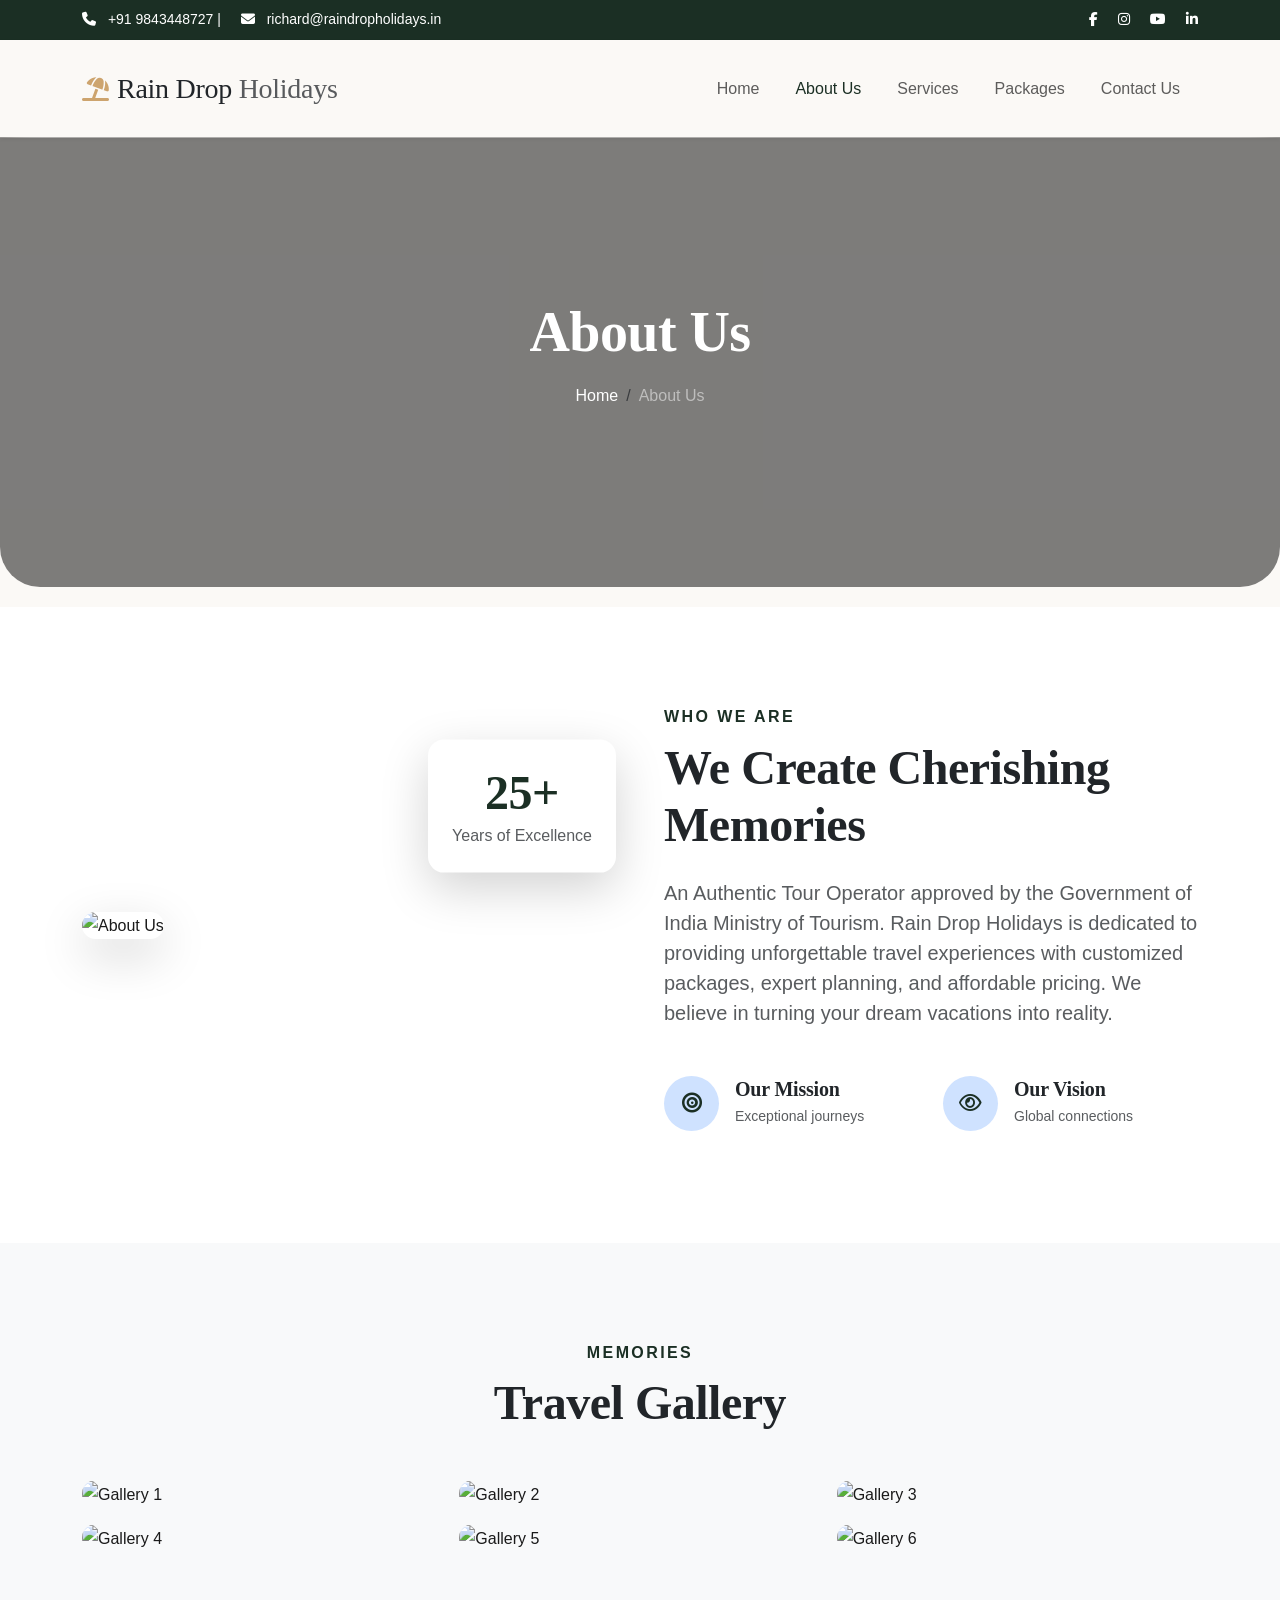
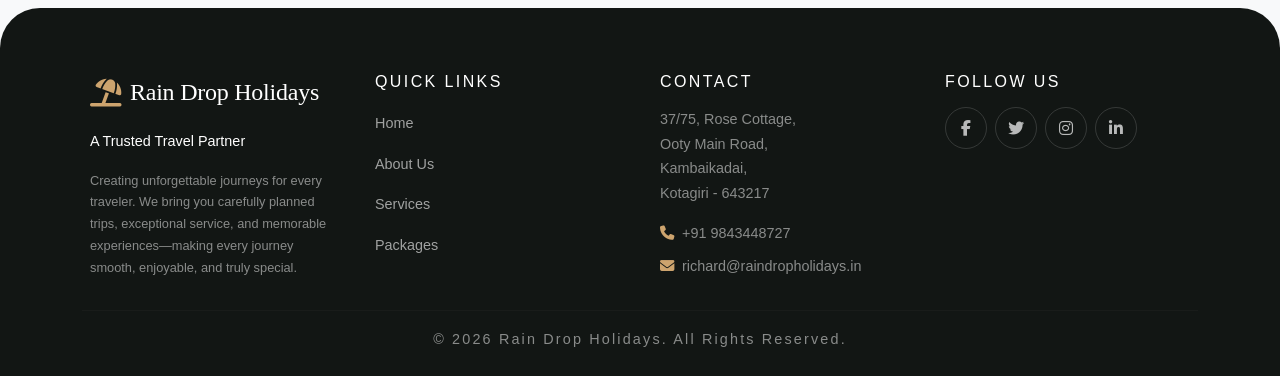
==== commit 300ee412: "add some space between footer column" ====
--- a/about-us.html
+++ b/about-us.html
@@ -246,7 +246,7 @@
     <!-- Footer -->
     <footer class="footer bg-dark-luxury text-white position-relative">
         <div class="container py-4">
-            <div class="row g-4 justify-content-around">
+            <div class="row g-4 ">
                 <!-- Branding & About -->
                 <div class="col-lg-3 col-md-6">
                     <a href="index.html" class="d-inline-flex align-items-center text-white text-decoration-none mb-3">
--- a/style.css
+++ b/style.css
@@ -523,6 +523,9 @@
     border-radius: 40px 40px 0 0;
     margin-top: -40px;
     padding-top: 40px;
+}
+.footer .col-lg-3{
+    padding: 0 20px;
 }
 
 .social-icon {
